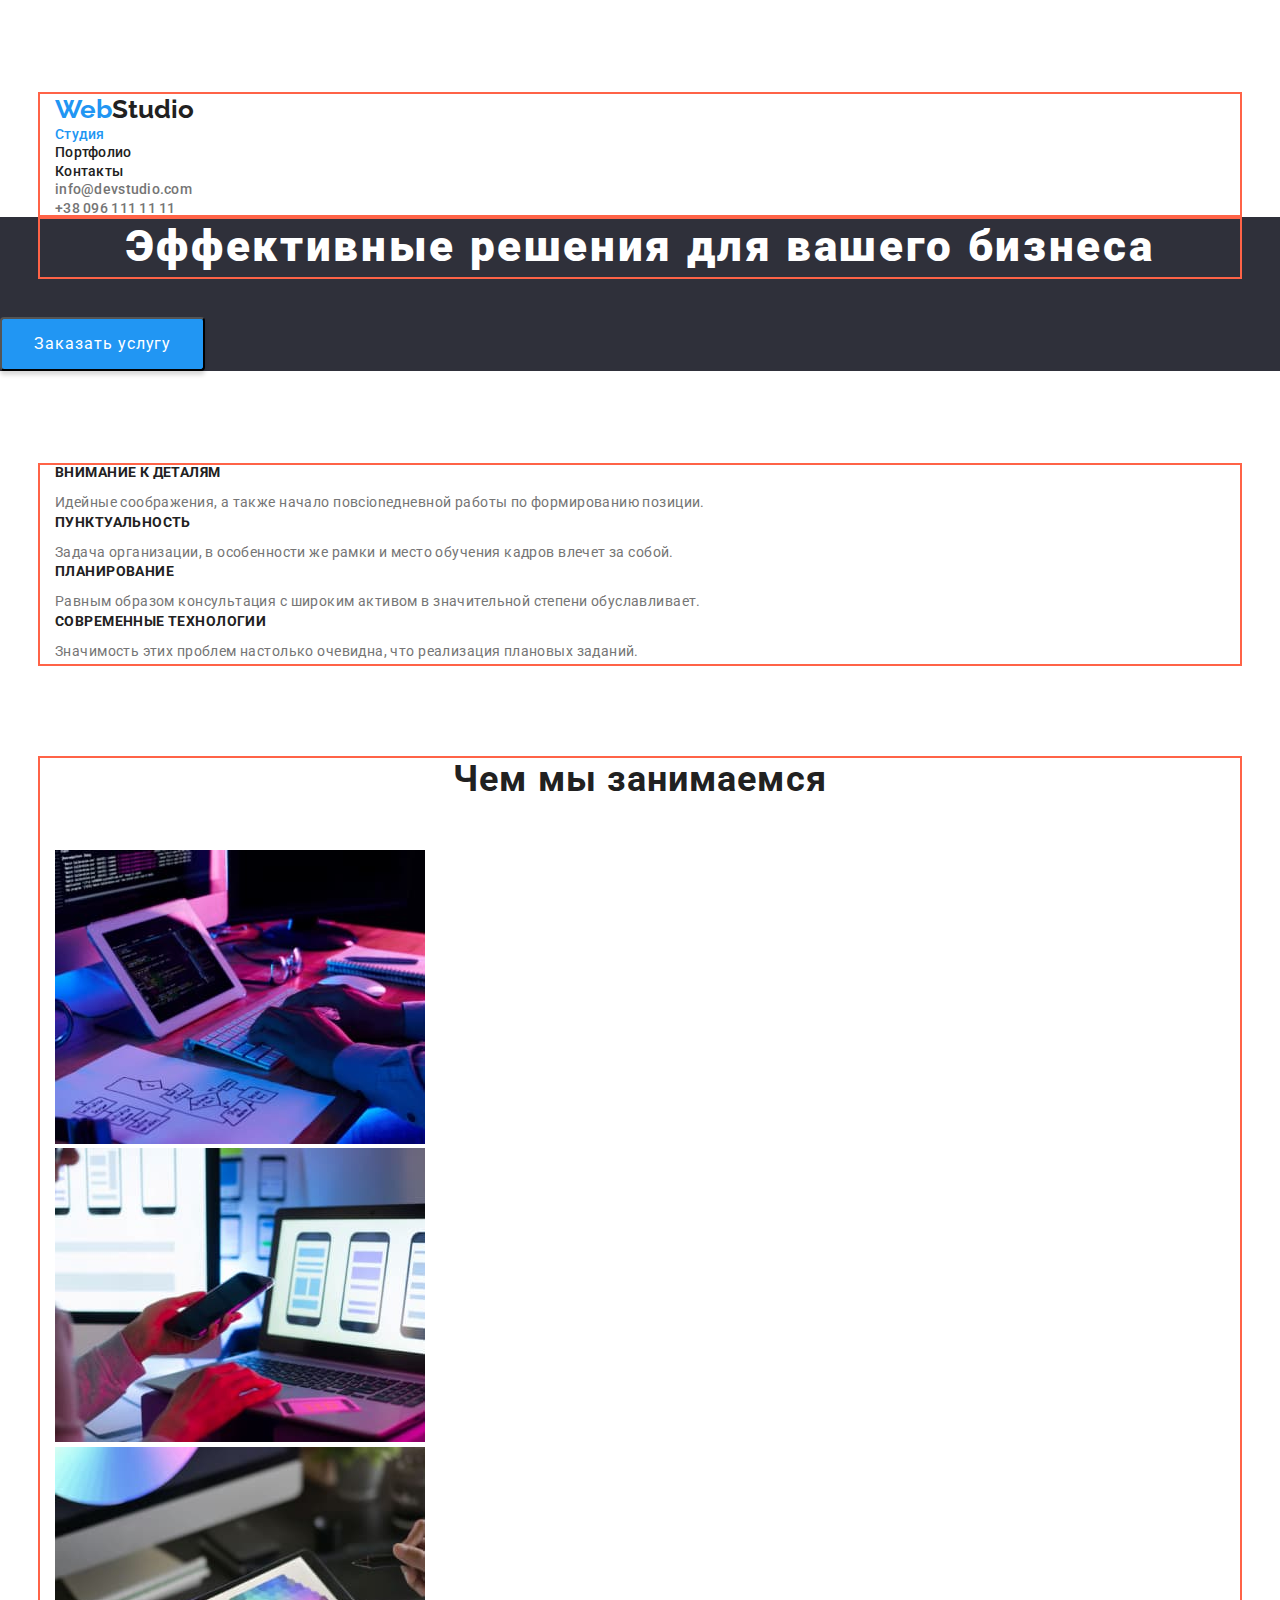
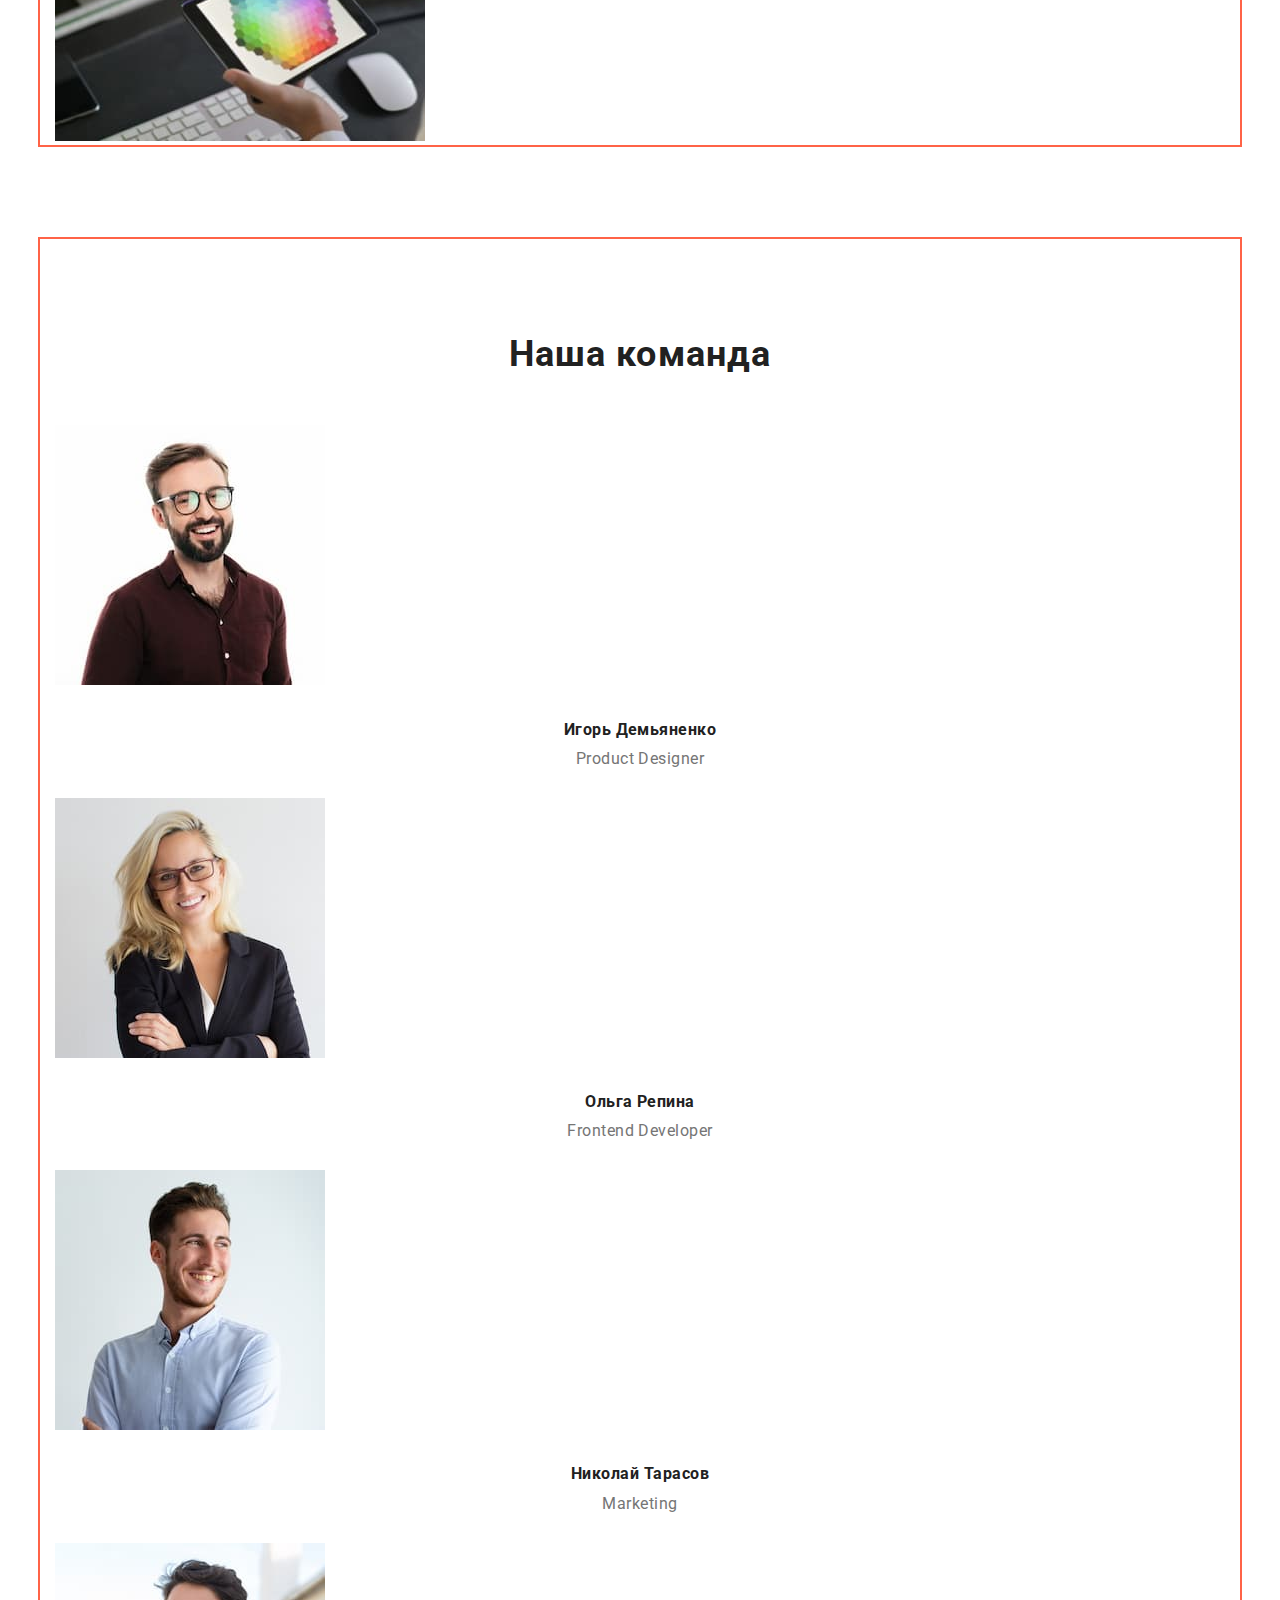
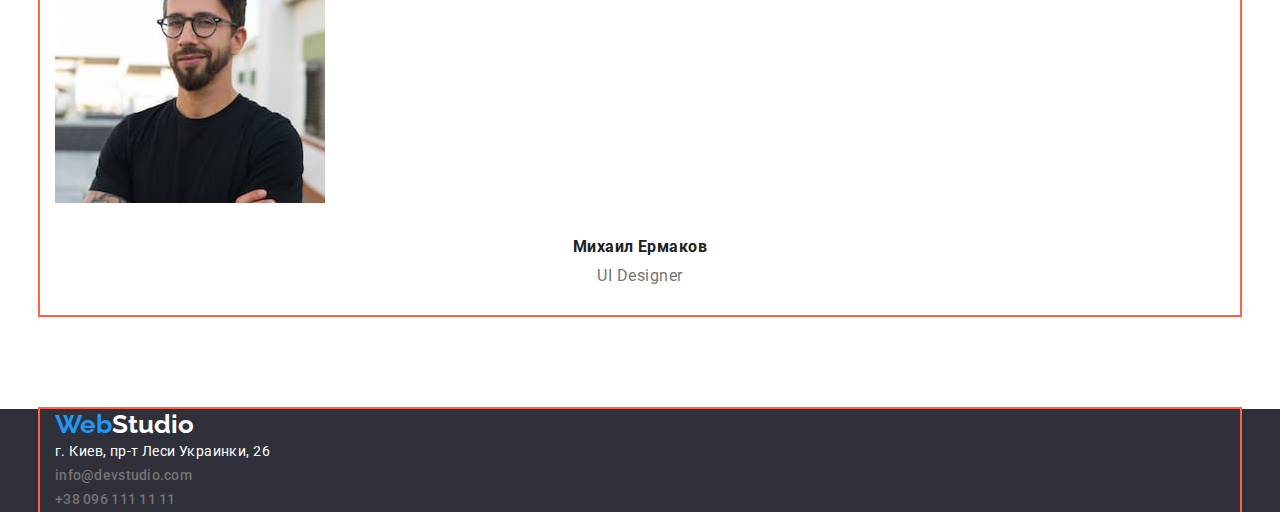
==== index.html @ 7b431522 "3.1" ====
<!DOCTYPE html>
<html lang="ru">
<head>
    <meta charset="UTF-8">
    <meta http-equiv="X-UA-Compatible" content="IE=edge">
    <meta name="viewport" content="width=device-width, initial-scale=1.0">
    <link rel="preconnect" href="https://fonts.googleapis.com">
    <link rel="preconnect" href="https://fonts.gstatic.com" crossorigin>
    <link href="https://fonts.googleapis.com/css2?family=Raleway:wght@700&family=Roboto:wght@400;500;700;900&display=swap"
        rel="stylesheet">
    <title>Document</title>
    <link rel="stylesheet" href="https://cdnjs.cloudflare.com/ajax/libs/modern-normalize/1.1.0/modern-normalize.min.css">
    <link rel="stylesheet" href="./css/style.css">
</head> 
<body>
    <!--Шапка страници-->
    <header class="header">
        <div class="container">
            <nav class="header-nav">
            <a class="logo link" href="./index.html"><span class="accent">Web</span>Studio</a>
            <ul class="nav-list list">
                <li>
                    <a href="" class="header-link link current">Студия</a>
                </li>
                <li>
                    <a href="./portfolio.html" class="header-link link">Портфолио</a>
                </li>
                <li>
                    <a href="" class="header-link link">Контакты</a>
                </li>
            </ul>
            </nav>
            <ul class="header-contacts list">
                <li>
                    <a href="info@devstudio.com" class="contacts-link link">info@devstudio.com</a>
                </li>
                <li>
                    <a href="tel:+380961111111" class="contacts-link link">+38 096 111 11 11</a>
                </li>
            </ul>
        </div>
        
    </header>
    <!--Уникальный контент страници-->
    <main>
        <!--Hero-->
        <section class="hero">
            <h1 class="hero-title">Эффективные решения для вашего бизнеса</h1>
            <button type="button" class="hero-button">Заказать услугу</button>
        </section>
       <!--Особенносьти-->
        <section class="section">
            <h2 class="visually-hidden">Особенносьти</h2>
            <ul class="features-list list container">
                <li class="features-item">
                    <h3 class="features-title">Внимание к деталям</h3>
                    <p class="text">Идейные соображения, а также начало повсionедневной работы по формированию позиции.</p>
                </li>
                <li class="features-item">
                    <h3 class="features-title">Пунктуальность</h3>
                    <p class="text">Задача организации, в особенности же рамки и место обучения кадров влечет за собой.</p>
                </li>
                <li class="features-item">
                    <h3 class="features-title">Планирование</h3>
                    <p class="text">Равным образом консультация с широким активом в значительной степени обуславливает.</p>
                </li>
                <li class="features-item">
                    <h3 class="features-title">Современные технологии</h3>
                    <p class="text">Значимость этих проблем настолько очевидна, что реализация плановых заданий.</p>
                </li>
            </ul>
        </section>
        <!--Чем мы занимаемся--> 
        <section class="section container">
            <h2 class="section-title">Чем мы занимаемся</h2>
             <ul class="work-list list">
                <li class="work-item"><img src="./images/img1.jpg" alt="foto" width="370" /></li>
                <li class="work-item"><img src="./images/img2.jpg" alt="foto" width="370" /></li>
                <li class="work-item"><img src="./images/img3.jpg" alt="foto" width="370" /></li>
            </ul>
       </section>
        <!--Наша команда-->
        <section class="section container">
            <h2 class="section-title team">Наша команда</h2>
            <ul class="team-list list">
                <li class="team-item">
                    <img src="./images/f1.jpg" alt="foto" width="270" />
                    <h3 class="team-title">Игорь Демьяненко</h3>
                    <p class="position">Product Designer</p>
                </li>
                <li class="team-item">
                    <img src="./images/f2.jpg" alt="foto" width="270" />
                    <h3 class="team-title">Ольга Репина</h3>
                    <p class="position">Frontend Developer</p>
                </li>
                <li class="team-item">
                    <img src="./images/f3.jpg" alt="foto" width="270" />
                    <h3 class="team-title">Николай Тарасов</h3>
                    <p class="position">Marketing</p>
                </li>
                <li class="team-item">
                    <img src="./images/f4.jpg" alt="foto" width="270" />
                    <h3 class="team-title">Михаил Ермаков</h3>
                    <p class="position">UI Designer</p>
                </li>
            </ul>
            
        </section>
    </main>
    <!-- Підвал -->
    <footer class="footer">
        <div class="container">
            <a class="logo link" href="./index.html">
                <span class="accent">Web</span><span class="accent-secondary">Studio</span></span>
            </a>
            <address class="address">
                <ul class="info-list list">
                   <li>
                       <a href="https://www.google.com.ua/maps" class="address-link link">г. Киев, пр-т Леси Украинки, 26</a>
                    </li>
                  <li>
                     <a href="info@devstudio.com" class="contacts-link link">info@devstudio.com</a>
                  </li>
                 <li>
                      <a href="tel:+380961111111" class="contacts-link link">+38 096 111 11 11</a>
                  </li>
              </ul>
            </address>
        </div>          
        
    </footer>
</body>
</html>
---- css/style.css ----
:root {
  --primary-text-color: #757575;
  --secondary-text-color: #212121;
  --accent-color: #2196f3;
  --accent-hover-color: #ffffff;
}

body {
  font-family: "Roboto", sans-serif;
  color: var(--primary-text-color);
}

.list {
  padding: 0;
  margin: 0;
  list-style: none;
}

.link {
  text-decoration: none;
}

.visually-hidden {
  position: absolute;
  white-space: nowrap;
  width: 1px;
  height: 1px;
  overflow: hidden;
  border: 0;
  padding: 0;
  clip: rect(0 0 0 0);
  clip-path: inset(50%);
  margin: -1px;
}

/* -----------heder----------- */

.header {
  background-color: #ffffff;
}

.logo {
  font-family: "Raleway", sans-serif;
  font-style: normal;
  font-weight: 700;
  font-size: 26px;
  line-height: 1.19;
  color: var(--secondary-text-color);
}

.accent {
  color: var(--accent-color);
}

.header-link {
  font-weight: 500;
  font-size: 14px;
  line-height: 1.14;
  letter-spacing: 0.02em;
  color: var(--secondary-text-color);
}

.header-link.current {
  color: var(--accent-color);
}

.contacts-link {
  font-weight: 500;
  font-size: 14px;
  line-height: 1.14;
  letter-spacing: 0.02em;
  color: var(--primary-text-color);
}

.header-link:hover,
.header-link:focus,
.contacts-link:hover,
.contacts-link:focus {
  color: var(--accent-color);
}

/* ----------hero---------- */

.hero {
  text-align: center;
  background-color: #2f303a;
}

.hero-title {
  margin-left: auto;
  margin-right: auto;
  width: 1200px;
  padding-left: 15px;
  padding-right: 15px;
  outline: 2px solid tomato;
  margin-top: 0;
  margin-bottom: 40px;
  font-weight: 900;
  font-size: 44px;
  line-height: 1.36;
  letter-spacing: 0.06em;
  color: #ffffff;
  outline: 2px solid tomato;
}

.hero-button {
  display: inline-block;
  border-radius: 4px;
  padding: 10px 32px;
  min-width: 200px;
  font-family: "Roboto", sans-serif;
  font-size: 16px;
  line-height: 1.88;
  display: flex;
  align-items: center;
  letter-spacing: 0.06em;
  color: #ffffff;
  background: var(--accent-color);
  box-shadow: 0px 4px 4px rgba(0, 0, 0, 0.15);
  cursor: pointer;
}

/* ----------Особенносьти---------- */

.container {
  margin-top: 94px;
  margin-left: auto;
  margin-right: auto;
  width: 1200px;
  padding-left: 15px;
  padding-right: 15px;
  outline: 2px solid tomato;
}

.features-title {
  margin-top: 0;
  margin-bottom: 10px;
  font-size: 14px;
  line-height: 1.14;
  letter-spacing: 0.03em;
  text-transform: uppercase;
  color: var(--secondary-text-color);
}

.text {
  margin: 0;
  font-weight: 400;
  font-size: 14px;
  line-height: 1.7;
  letter-spacing: 0.03em;
}

/* ----------Чем мы занимаемся---------- */

.section-title {
  margin-top: 0;
  margin-bottom: 50px;
  font-size: 36px;
  line-height: 1.17;
  text-align: center;
  letter-spacing: 0.03em;
  color: var(--secondary-text-color);
}

/* ----------Наша команда---------- */

.team {
  padding-top: 94px;
}

.team-title {
  margin-top: 30px;
  margin-bottom: 0;
  font-size: 16px;
  line-height: 1.19;
  text-align: center;
  letter-spacing: 0.03em;
  color: var(--secondary-text-color);
}

.position {
  margin-top: 10px;
  margin-bottom: 0;
  padding-bottom: 30px;
  font-weight: 400;
  font-size: 16px;
  line-height: 1.19;
  text-align: center;
  letter-spacing: 0.03em;
}

/* ----------footer---------- */

.footer {
  background-color: #2f303a;
}

.accent-secondary {
  color: #ffffff;
}

.address {
  font-style: normal;
  font-weight: 400;
  font-size: 14px;
  line-height: 1.71;
  letter-spacing: 0.03em;
  color: rgba(255, 255, 255, 0.6);
}

.address-link {
  color: #ffffff;
}

/* ----------портволио---------- */

.btn-link {
  font-weight: 500;
  font-size: 16px;
  line-height: 1.62;
  text-align: center;
  letter-spacing: 0.03em;
  color: var(--secondary-text-color);
}

.btn-link:hover,
.btn-link:focus {
  color: var(--accent-hover-color);
  background-color: var(--accent-color);
  cursor: pointer;
}

h2 {
  font-size: 18px;
  line-height: 20;
  letter-spacing: 0.06em;
  color: var(--secondary-text-color);
}

p {
  font-weight: 400;
  font-size: 16px;
  line-height: 1.88;
  letter-spacing: 0.03em;
  color: var(--primary-text-color);
}
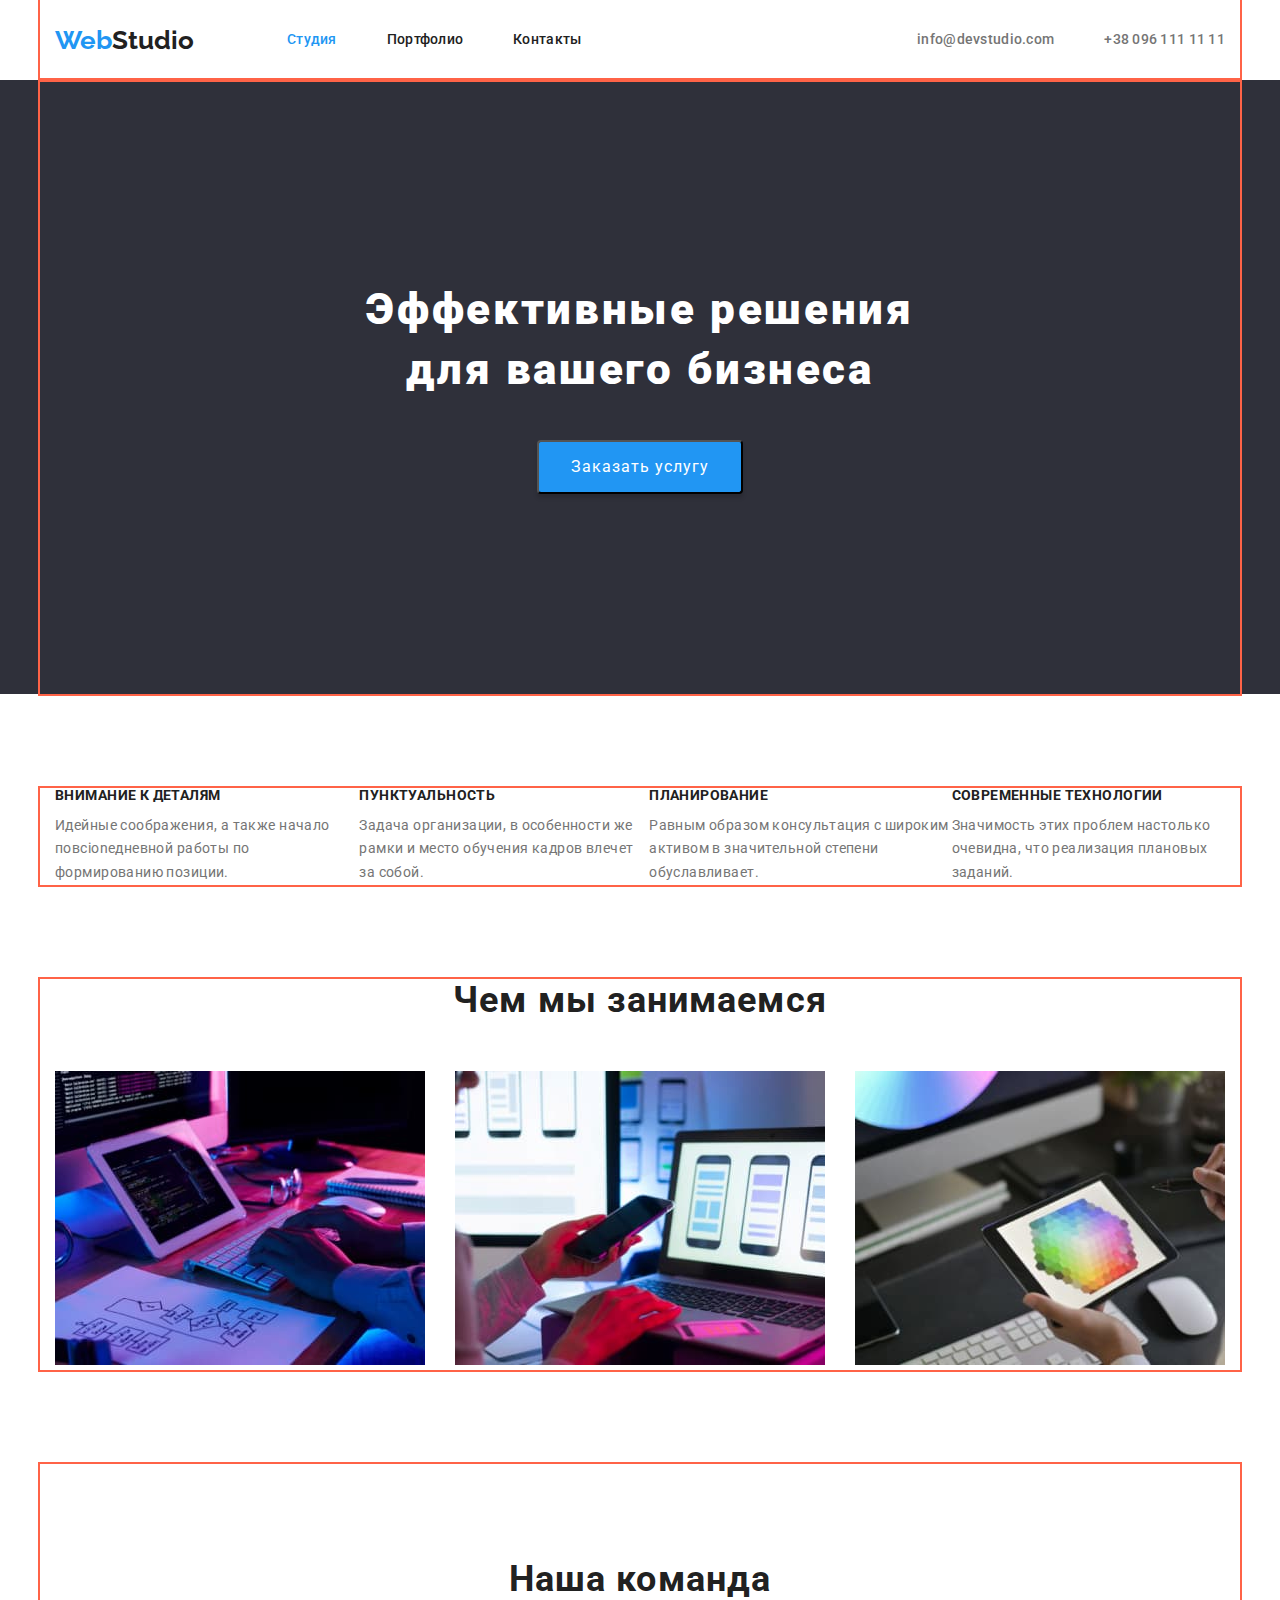
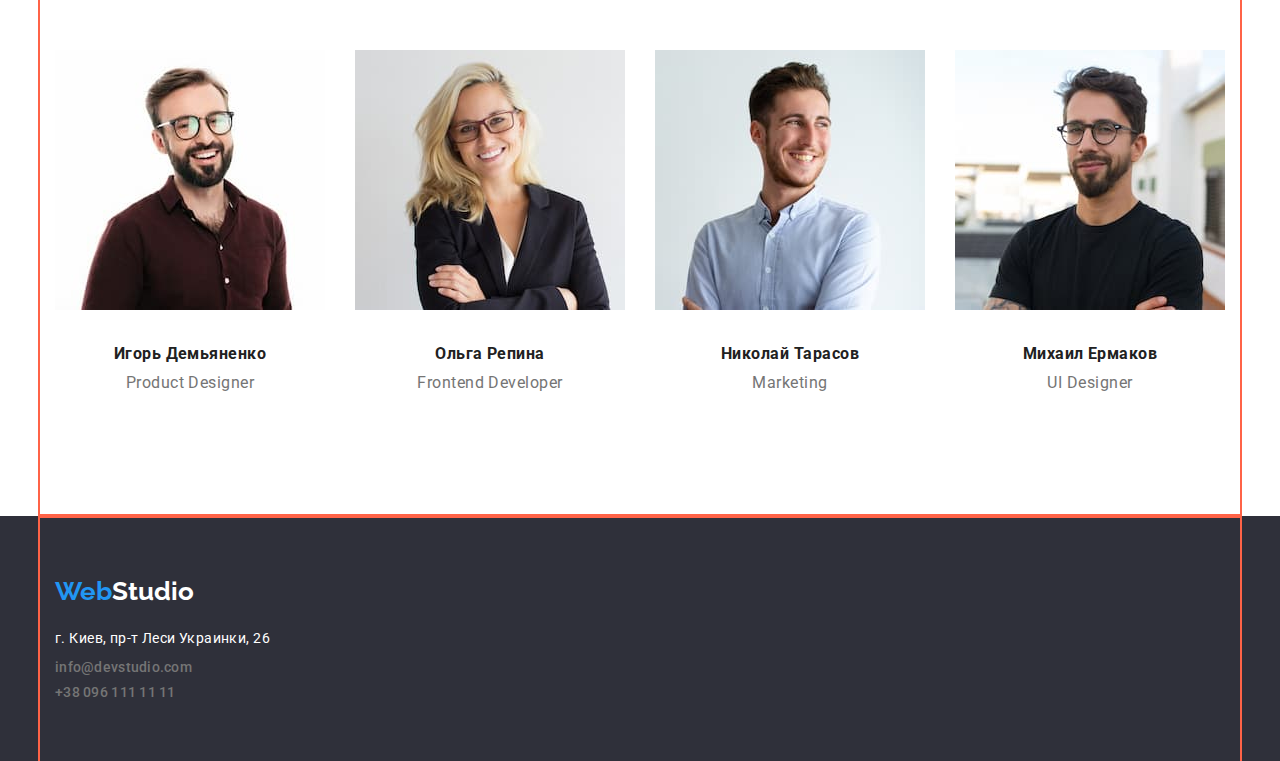
==== commit 3a30439e: "3.2" ====
--- a/index.html
+++ b/index.html
@@ -14,39 +14,41 @@
 </head> 
 <body>
     <!--Шапка страници-->
-    <header class="header">
-        <div class="container">
-            <nav class="header-nav">
-            <a class="logo link" href="./index.html"><span class="accent">Web</span>Studio</a>
-            <ul class="nav-list list">
-                <li>
-                    <a href="" class="header-link link current">Студия</a>
-                </li>
-                <li>
-                    <a href="./portfolio.html" class="header-link link">Портфолио</a>
-                </li>
-                <li>
-                    <a href="" class="header-link link">Контакты</a>
-                </li>
-            </ul>
+    <header class="header container">
+      <div class="mane-nav">
+            <nav class="header-nav  mane-nav">
+                <a class="logo link" href="./index.html"><span class="accent">Web</span>Studio</a>
+                <ul class="nav-list list">
+                    <li class="item">
+                        <a href="./index.html" class="header-link link current">Студия</a>
+                    </li>
+                    <li class="item">
+                        <a href="./portfolio.html" class="header-link link">Портфолио</a>
+                    </li>
+                    <li class="item">
+                        <a href="" class="header-link link">Контакты</a>
+                    </li>
+                </ul>
             </nav>
             <ul class="header-contacts list">
-                <li>
+                <li class="item">
                     <a href="info@devstudio.com" class="contacts-link link">info@devstudio.com</a>
                 </li>
-                <li>
+                <li class="item">
                     <a href="tel:+380961111111" class="contacts-link link">+38 096 111 11 11</a>
                 </li>
             </ul>
-        </div>
-        
+      </div>
     </header>
     <!--Уникальный контент страници-->
     <main>
         <!--Hero-->
         <section class="hero">
-            <h1 class="hero-title">Эффективные решения для вашего бизнеса</h1>
-            <button type="button" class="hero-button">Заказать услугу</button>
+            <div class="container">
+                <h1 class="hero-title">Эффективные решения <br> для вашего бизнеса</h1>
+                <button type="button" class="hero-button">Заказать услугу</button>
+            </div>
+            
         </section>
        <!--Особенносьти-->
         <section class="section">
@@ -73,10 +75,16 @@
         <!--Чем мы занимаемся--> 
         <section class="section container">
             <h2 class="section-title">Чем мы занимаемся</h2>
-             <ul class="work-list list">
-                <li class="work-item"><img src="./images/img1.jpg" alt="foto" width="370" /></li>
-                <li class="work-item"><img src="./images/img2.jpg" alt="foto" width="370" /></li>
-                <li class="work-item"><img src="./images/img3.jpg" alt="foto" width="370" /></li>
+            <ul class="work-list list">
+                <li class="work-item">
+                    <img src="./images/img1.jpg" alt="foto" width="370" />
+                </li>
+                <li class="work-item">
+                    <img src="./images/img2.jpg" alt="foto" width="370" />
+                </li>
+                <li class="work-item">
+                    <img src="./images/img3.jpg" alt="foto" width="370" />
+                </li>
             </ul>
        </section>
         <!--Наша команда-->
--- a/css/style.css
+++ b/css/style.css
@@ -33,6 +33,19 @@
   margin: -1px;
 }
 
+.section {
+  margin-top: 94px;
+}
+
+.container {
+  margin-left: auto;
+  margin-right: auto;
+  width: 1200px;
+  padding-left: 15px;
+  padding-right: 15px;
+  outline: 2px solid tomato;
+}
+
 /* -----------heder----------- */
 
 .header {
@@ -52,24 +65,55 @@
   color: var(--accent-color);
 }
 
+.mane-nav {
+  display: flex;
+  align-items: center;
+  justify-content: flex-start;
+}
+
+.nav-list {
+  display: flex;
+  margin-left: 93px;
+}
+
+.nav-list .item + .item {
+  margin-left: 50px;
+}
+
 .header-link {
+  display: block;
+  padding-top: 32px;
+  padding-bottom: 32px;
+
   font-weight: 500;
   font-size: 14px;
   line-height: 1.14;
   letter-spacing: 0.02em;
   color: var(--secondary-text-color);
+  /* outline: 2px solid tomato; */
 }
 
 .header-link.current {
   color: var(--accent-color);
 }
 
+.header-contacts {
+  display: flex;
+  margin-left: auto;
+}
+
+.header-contacts .item + .item {
+  margin-left: 50px;
+}
+
 .contacts-link {
+  display: block;
   font-weight: 500;
   font-size: 14px;
   line-height: 1.14;
   letter-spacing: 0.02em;
   color: var(--primary-text-color);
+  /* outline: 2px solid tomato; */
 }
 
 .header-link:hover,
@@ -79,7 +123,7 @@
   color: var(--accent-color);
 }
 
-/* ----------hero---------- */
+/* hero----------------------------------------- */
 
 .hero {
   text-align: center;
@@ -87,20 +131,14 @@
 }
 
 .hero-title {
-  margin-left: auto;
-  margin-right: auto;
-  width: 1200px;
-  padding-left: 15px;
-  padding-right: 15px;
-  outline: 2px solid tomato;
-  margin-top: 0;
+  padding-top: 200px;
+  margin-top: 0px;
   margin-bottom: 40px;
   font-weight: 900;
   font-size: 44px;
   line-height: 1.36;
   letter-spacing: 0.06em;
   color: #ffffff;
-  outline: 2px solid tomato;
 }
 
 .hero-button {
@@ -108,30 +146,29 @@
   border-radius: 4px;
   padding: 10px 32px;
   min-width: 200px;
+  margin-bottom: 200px;
+
   font-family: "Roboto", sans-serif;
   font-size: 16px;
   line-height: 1.88;
-  display: flex;
   align-items: center;
   letter-spacing: 0.06em;
   color: #ffffff;
   background: var(--accent-color);
   box-shadow: 0px 4px 4px rgba(0, 0, 0, 0.15);
+
   cursor: pointer;
 }
 
 /* ----------Особенносьти---------- */
 
-.container {
-  margin-top: 94px;
-  margin-left: auto;
-  margin-right: auto;
-  width: 1200px;
-  padding-left: 15px;
-  padding-right: 15px;
-  outline: 2px solid tomato;
-}
-
+.features-list {
+  display: flex;
+}
+
+.features-list .item + .item {
+  margin-left: 30px;
+}
 .features-title {
   margin-top: 0;
   margin-bottom: 10px;
@@ -153,7 +190,6 @@
 /* ----------Чем мы занимаемся---------- */
 
 .section-title {
-  margin-top: 0;
   margin-bottom: 50px;
   font-size: 36px;
   line-height: 1.17;
@@ -162,10 +198,28 @@
   color: var(--secondary-text-color);
 }
 
+.work-list {
+  display: flex;
+  flex-wrap: wrap;
+}
+
+.work-item + .work-item {
+  margin-left: 30px;
+}
+
 /* ----------Наша команда---------- */
 
 .team {
   padding-top: 94px;
+}
+
+.team-list {
+  display: flex;
+  padding-bottom: 94px;
+}
+
+.team-item + .team-item {
+  margin-left: 30px;
 }
 
 .team-title {
@@ -199,7 +253,13 @@
   color: #ffffff;
 }
 
+.footer > .container {
+  padding-top: 60px;
+  padding-bottom: 60px;
+}
+
 .address {
+  padding-top: 20px;
   font-style: normal;
   font-weight: 400;
   font-size: 14px;
@@ -212,15 +272,39 @@
   color: #ffffff;
 }
 
-/* ----------портволио---------- */
+.info-list .contacts-link {
+  padding-top: 9px;
+}
+
+/* портволио------------------------------------- */
+
+.navigation-list {
+  display: flex;
+  justify-content: center;
+}
+
+.navigation-list .item + .item {
+  margin-left: 8px;
+}
 
 .btn-link {
+  display: block;
+
   font-weight: 500;
   font-size: 16px;
   line-height: 1.62;
   text-align: center;
   letter-spacing: 0.03em;
-  color: var(--secondary-text-color);
+  border-radius: 4px;
+  border: none;
+  color: var(--secondary-text-color);
+  background: #f5f4fa;
+  /* shadow-middle */
+
+  box-shadow: 0px 3px 1px rgba(0, 0, 0, 0.1), 0px 1px 2px rgba(0, 0, 0, 0.08),
+    0px 2px 2px rgba(0, 0, 0, 0.12);
+
+  cursor: pointer;
 }
 
 .btn-link:hover,
@@ -230,7 +314,7 @@
   cursor: pointer;
 }
 
-h2 {
+.h2 {
   font-size: 18px;
   line-height: 20;
   letter-spacing: 0.06em;
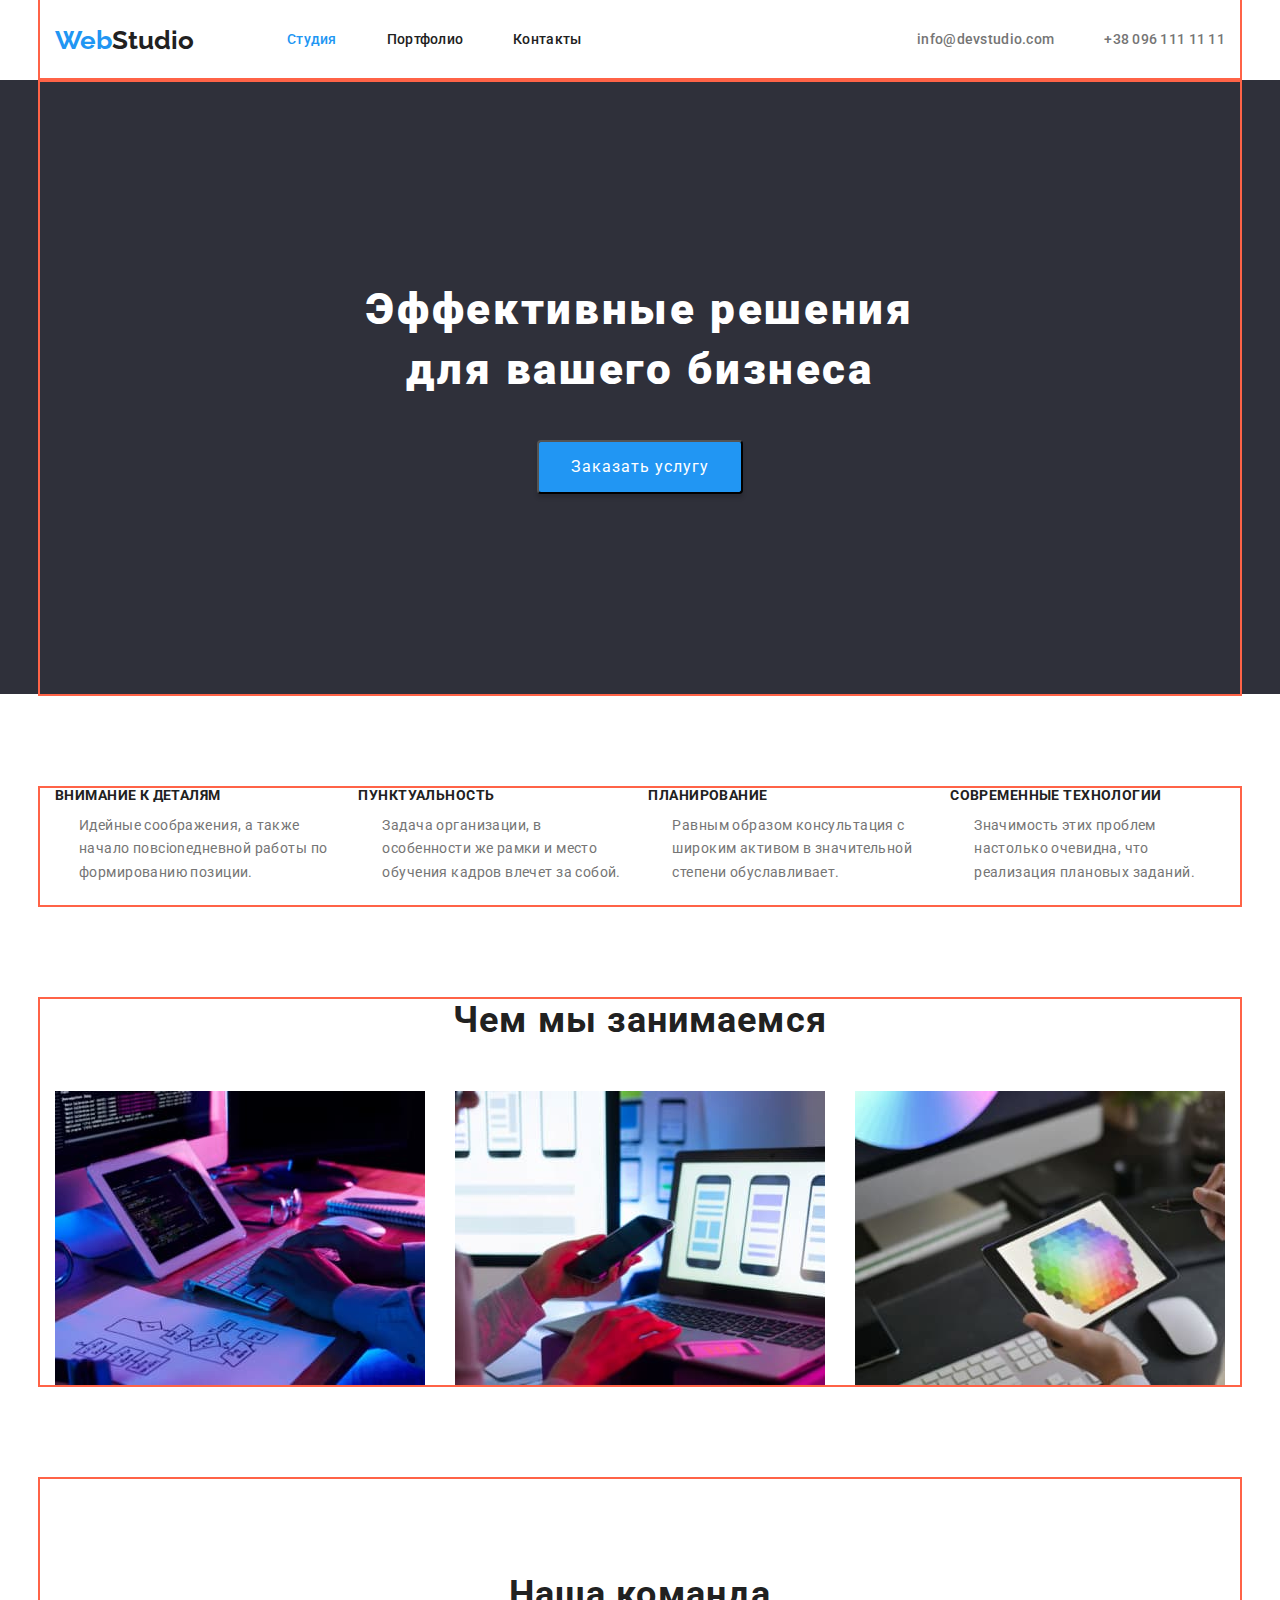
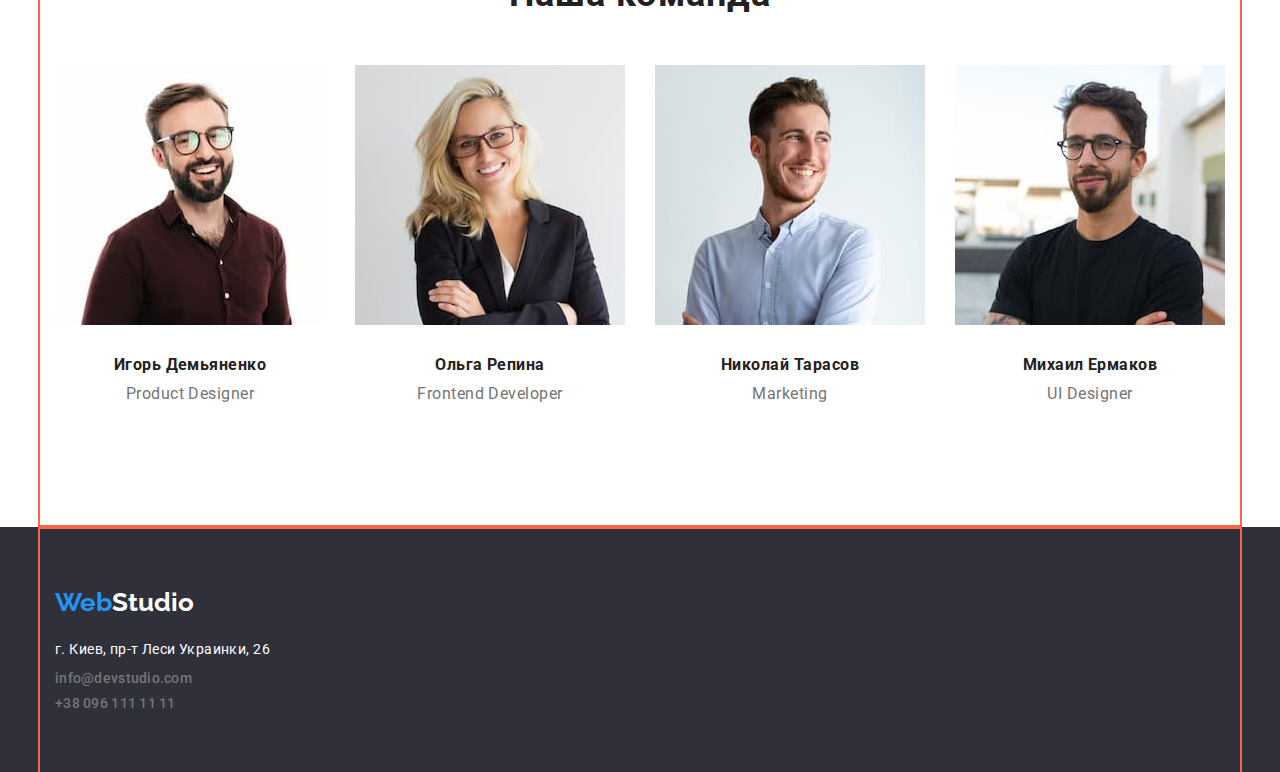
==== commit fbbfc49a: "3.3" ====
--- a/index.html
+++ b/index.html
@@ -77,13 +77,13 @@
             <h2 class="section-title">Чем мы занимаемся</h2>
             <ul class="work-list list">
                 <li class="work-item">
-                    <img src="./images/img1.jpg" alt="foto" width="370" />
+                    <img src="./images/img1.jpg" alt="foto" width="370px" />
                 </li>
                 <li class="work-item">
-                    <img src="./images/img2.jpg" alt="foto" width="370" />
+                    <img src="./images/img2.jpg" alt="foto" width="370px" />
                 </li>
                 <li class="work-item">
-                    <img src="./images/img3.jpg" alt="foto" width="370" />
+                    <img src="./images/img3.jpg" alt="foto" width="370px" />
                 </li>
             </ul>
        </section>
--- a/css/style.css
+++ b/css/style.css
@@ -3,6 +3,16 @@
   --secondary-text-color: #212121;
   --accent-color: #2196f3;
   --accent-hover-color: #ffffff;
+}
+
+html {
+  box-sizing: border-box;
+}
+
+*,
+*::before,
+*::after {
+  box-sizing: inherit;
 }
 
 body {
@@ -278,9 +288,16 @@
 
 /* портволио------------------------------------- */
 
+.portfolio {
+  margin-bottom: 94px;
+}
+
 .navigation-list {
   display: flex;
   justify-content: center;
+  margin-top: 0;
+  margin-bottom: 32px;
+  padding-bottom: 16px;
 }
 
 .navigation-list .item + .item {
@@ -314,17 +331,41 @@
   cursor: pointer;
 }
 
-.h2 {
+.direction-item {
+  width: calc((100%-60px) / 3);
+  margin-right: 30px;
+  margin-bottom: 30px;
+}
+
+.direction-item:nth-child(3n) {
+  margin-right: 0;
+}
+
+.direction-item:nth-last-child(-n + 3) {
+  margin-bottom: 0;
+}
+
+h2 {
+  margin: 20px 0 4px 0;
+  padding: 0 24px;
   font-size: 18px;
-  line-height: 20;
+  line-height: 2;
   letter-spacing: 0.06em;
   color: var(--secondary-text-color);
 }
 
 p {
+  margin: 0;
+  padding: 0 24px;
+  padding-bottom: 20px;
   font-weight: 400;
   font-size: 16px;
   line-height: 1.88;
   letter-spacing: 0.03em;
   color: var(--primary-text-color);
 }
+
+img {
+  display: block;
+  margin: 0;
+}
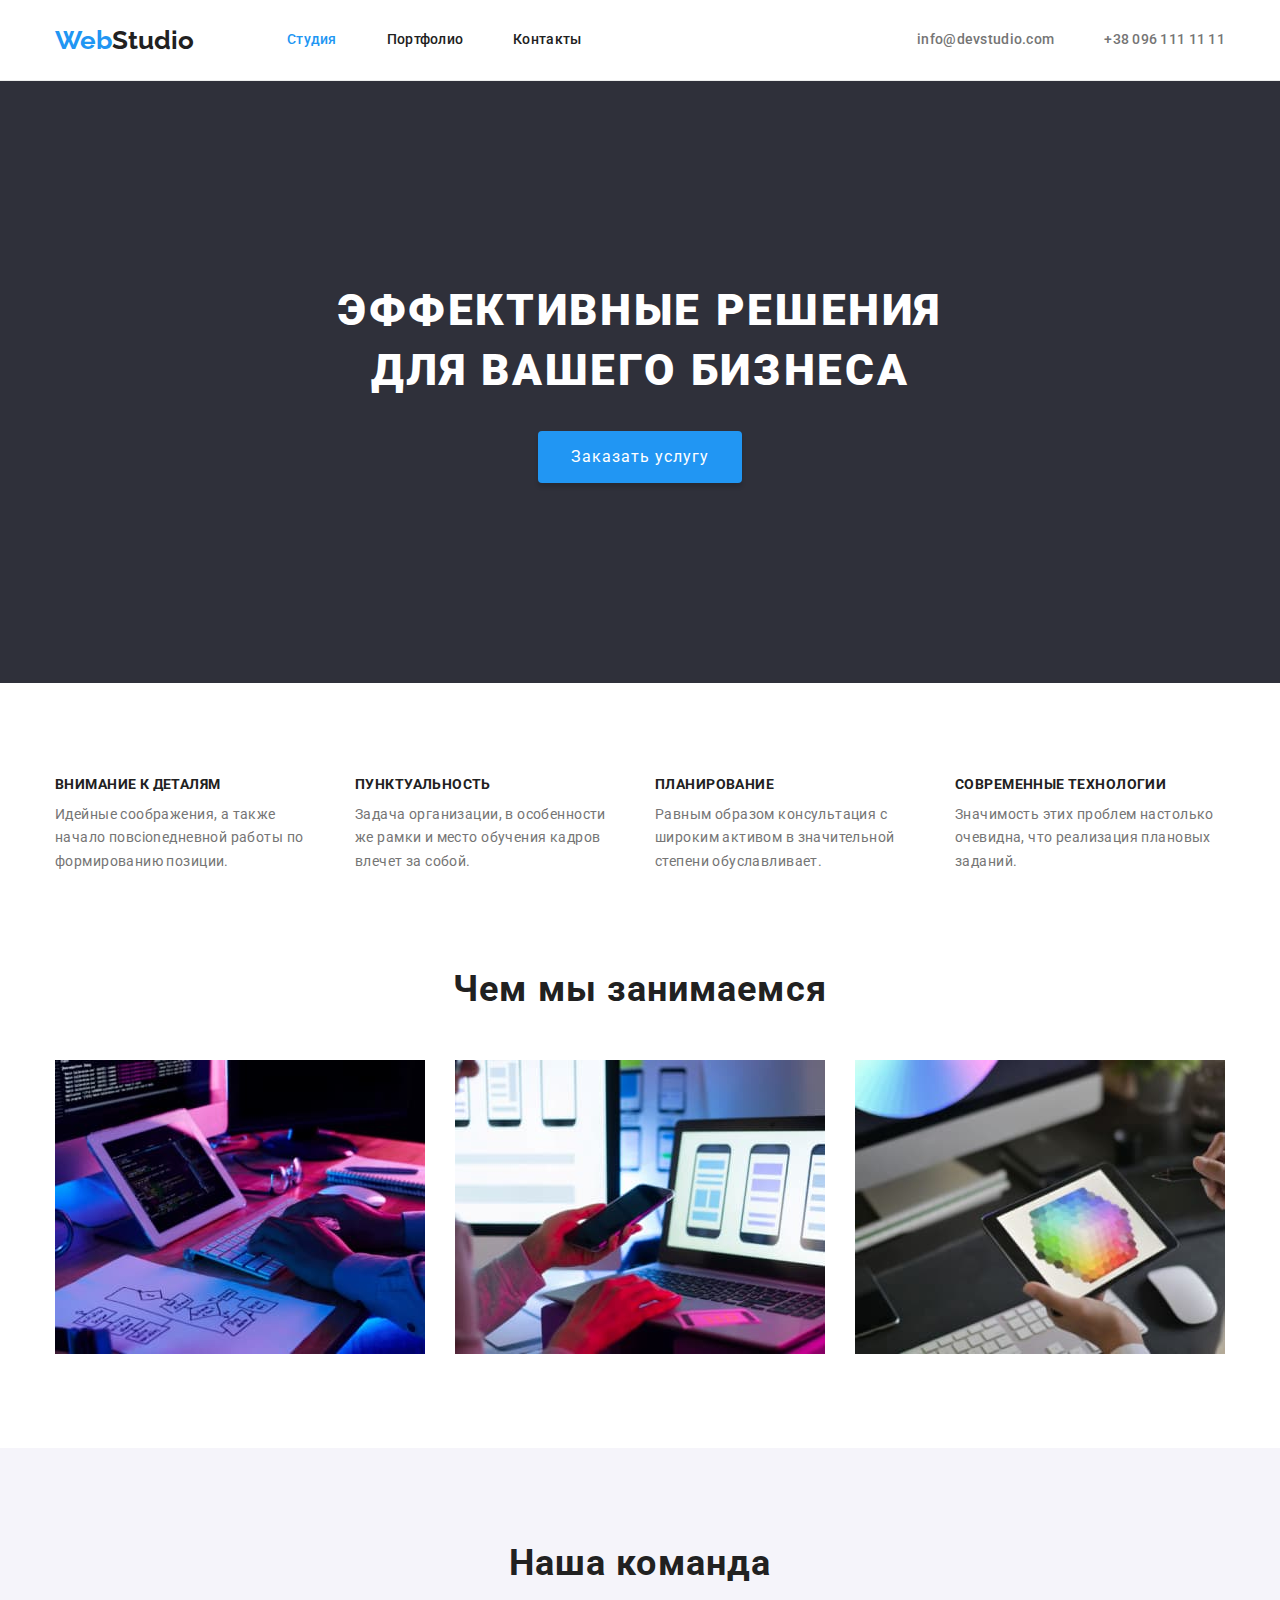
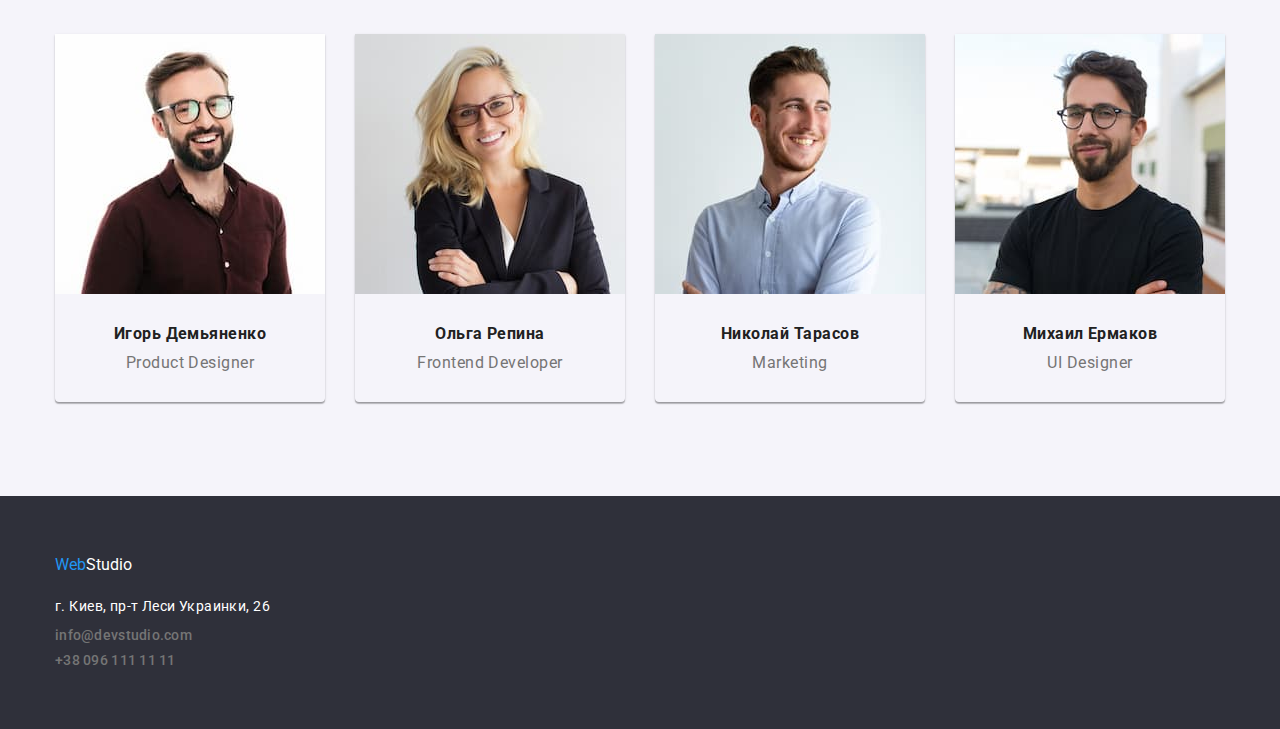
==== commit 96b2df03: "3.4" ====
--- a/index.html
+++ b/index.html
@@ -14,8 +14,8 @@
 </head> 
 <body>
     <!--Шапка страници-->
-    <header class="header container">
-      <div class="mane-nav">
+    <header class="header">
+      <div class="mane-nav container">
             <nav class="header-nav  mane-nav">
                 <a class="logo link" href="./index.html"><span class="accent">Web</span>Studio</a>
                 <ul class="nav-list list">
@@ -44,33 +44,33 @@
     <main>
         <!--Hero-->
         <section class="hero">
-            <div class="container">
-                <h1 class="hero-title">Эффективные решения <br> для вашего бизнеса</h1>
-                <button type="button" class="hero-button">Заказать услугу</button>
-            </div>
-            
+            <h1 class="hero-title">Эффективные решения для вашего бизнеса</h1>
+            <button type="button" class="hero-button">Заказать услугу</button>
+                        
         </section>
        <!--Особенносьти-->
         <section class="section">
             <h2 class="visually-hidden">Особенносьти</h2>
-            <ul class="features-list list container">
-                <li class="features-item">
-                    <h3 class="features-title">Внимание к деталям</h3>
-                    <p class="text">Идейные соображения, а также начало повсionедневной работы по формированию позиции.</p>
-                </li>
-                <li class="features-item">
-                    <h3 class="features-title">Пунктуальность</h3>
-                    <p class="text">Задача организации, в особенности же рамки и место обучения кадров влечет за собой.</p>
-                </li>
-                <li class="features-item">
-                    <h3 class="features-title">Планирование</h3>
-                    <p class="text">Равным образом консультация с широким активом в значительной степени обуславливает.</p>
-                </li>
-                <li class="features-item">
-                    <h3 class="features-title">Современные технологии</h3>
-                    <p class="text">Значимость этих проблем настолько очевидна, что реализация плановых заданий.</p>
-                </li>
-            </ul>
+            <div class="container">
+                <ul class="features-list list">
+                    <li class="features-item">
+                        <h3 class="features-title">Внимание к деталям</h3>
+                        <p class="text">Идейные соображения, а также начало повсionедневной работы по формированию позиции.</p>
+                    </li>
+                    <li class="features-item">
+                        <h3 class="features-title">Пунктуальность</h3>
+                        <p class="text">Задача организации, в особенности же рамки и место обучения кадров влечет за собой.</p>
+                    </li>
+                    <li class="features-item">
+                        <h3 class="features-title">Планирование</h3>
+                        <p class="text">Равным образом консультация с широким активом в значительной степени обуславливает.</p>
+                    </li>
+                    <li class="features-item">
+                        <h3 class="features-title">Современные технологии</h3>
+                        <p class="text">Значимость этих проблем настолько очевидна, что реализация плановых заданий.</p>
+                    </li>
+                </ul>
+            </div>        
         </section>
         <!--Чем мы занимаемся--> 
         <section class="section container">
@@ -88,48 +88,49 @@
             </ul>
        </section>
         <!--Наша команда-->
-        <section class="section container">
-            <h2 class="section-title team">Наша команда</h2>
-            <ul class="team-list list">
-                <li class="team-item">
-                    <img src="./images/f1.jpg" alt="foto" width="270" />
-                    <h3 class="team-title">Игорь Демьяненко</h3>
-                    <p class="position">Product Designer</p>
-                </li>
-                <li class="team-item">
-                    <img src="./images/f2.jpg" alt="foto" width="270" />
-                    <h3 class="team-title">Ольга Репина</h3>
-                    <p class="position">Frontend Developer</p>
-                </li>
-                <li class="team-item">
-                    <img src="./images/f3.jpg" alt="foto" width="270" />
-                    <h3 class="team-title">Николай Тарасов</h3>
-                    <p class="position">Marketing</p>
-                </li>
-                <li class="team-item">
-                    <img src="./images/f4.jpg" alt="foto" width="270" />
-                    <h3 class="team-title">Михаил Ермаков</h3>
-                    <p class="position">UI Designer</p>
-                </li>
-            </ul>
-            
+        <section class="section team">
+            <div class="container">
+                <h2 class="section-title">Наша команда</h2>
+                <ul class="team-list list">
+                    <li class="team-item">
+                        <img src="./images/f1.jpg" alt="foto" width="270" />
+                        <h3 class="team-title">Игорь Демьяненко</h3>
+                        <p class="position">Product Designer</p>
+                    </li>
+                    <li class="team-item">
+                        <img src="./images/f2.jpg" alt="foto" width="270" />
+                        <h3 class="team-title">Ольга Репина</h3>
+                        <p class="position">Frontend Developer</p>
+                    </li>
+                    <li class="team-item">
+                        <img src="./images/f3.jpg" alt="foto" width="270" />
+                        <h3 class="team-title">Николай Тарасов</h3>
+                        <p class="position">Marketing</p>
+                    </li>
+                    <li class="team-item">
+                        <img src="./images/f4.jpg" alt="foto" width="270" />
+                        <h3 class="team-title">Михаил Ермаков</h3>
+                        <p class="position">UI Designer</p>
+                    </li>
+                </ul>
+            </div>
         </section>
     </main>
     <!-- Підвал -->
     <footer class="footer">
         <div class="container">
-            <a class="logo link" href="./index.html">
+            <a class="footer-logo link" href="./index.html">
                 <span class="accent">Web</span><span class="accent-secondary">Studio</span></span>
             </a>
             <address class="address">
                 <ul class="info-list list">
-                   <li>
+                   <li class="info-link">
                        <a href="https://www.google.com.ua/maps" class="address-link link">г. Киев, пр-т Леси Украинки, 26</a>
                     </li>
-                  <li>
+                  <li class="info-link">
                      <a href="info@devstudio.com" class="contacts-link link">info@devstudio.com</a>
                   </li>
-                 <li>
+                 <li class="info-link">
                       <a href="tel:+380961111111" class="contacts-link link">+38 096 111 11 11</a>
                   </li>
               </ul>
--- a/css/style.css
+++ b/css/style.css
@@ -24,6 +24,16 @@
   padding: 0;
   margin: 0;
   list-style: none;
+}
+
+.h1..h6 {
+  margin: 0;
+  padding: 0;
+}
+
+.p {
+  margin: 0;
+  padding: 0;
 }
 
 .link {
@@ -44,7 +54,7 @@
 }
 
 .section {
-  margin-top: 94px;
+  padding-top: 94px;
 }
 
 .container {
@@ -53,13 +63,14 @@
   width: 1200px;
   padding-left: 15px;
   padding-right: 15px;
-  outline: 2px solid tomato;
+  /* outline: 2px solid tomato; */
 }
 
 /* -----------heder----------- */
 
 .header {
   background-color: #ffffff;
+  border-bottom: 1px solid #ececec;
 }
 
 .logo {
@@ -100,7 +111,6 @@
   line-height: 1.14;
   letter-spacing: 0.02em;
   color: var(--secondary-text-color);
-  /* outline: 2px solid tomato; */
 }
 
 .header-link.current {
@@ -118,6 +128,9 @@
 
 .contacts-link {
   display: block;
+  padding-top: 32px;
+  padding-bottom: 32px;
+
   font-weight: 500;
   font-size: 14px;
   line-height: 1.14;
@@ -136,27 +149,34 @@
 /* hero----------------------------------------- */
 
 .hero {
+  padding-top: 200px;
+  padding-bottom: 200px;
   text-align: center;
   background-color: #2f303a;
 }
 
 .hero-title {
-  padding-top: 200px;
+  width: 696px;
   margin-top: 0px;
-  margin-bottom: 40px;
+  margin-right: auto;
+  margin-bottom: 30px;
+  margin-left: auto;
+
   font-weight: 900;
   font-size: 44px;
   line-height: 1.36;
+  align-items: center;
   letter-spacing: 0.06em;
+  text-transform: uppercase;
   color: #ffffff;
 }
 
 .hero-button {
   display: inline-block;
   border-radius: 4px;
+  border: 1px solid transparent;
   padding: 10px 32px;
   min-width: 200px;
-  margin-bottom: 200px;
 
   font-family: "Roboto", sans-serif;
   font-size: 16px;
@@ -176,9 +196,14 @@
   display: flex;
 }
 
-.features-list .item + .item {
+.features-item {
+  width: 270px;
+}
+
+.features-item + .features-item {
   margin-left: 30px;
 }
+
 .features-title {
   margin-top: 0;
   margin-bottom: 10px;
@@ -191,6 +216,7 @@
 
 .text {
   margin: 0;
+  padding: 0;
   font-weight: 400;
   font-size: 14px;
   line-height: 1.7;
@@ -200,6 +226,7 @@
 /* ----------Чем мы занимаемся---------- */
 
 .section-title {
+  margin-top: 0;
   margin-bottom: 50px;
   font-size: 36px;
   line-height: 1.17;
@@ -220,12 +247,19 @@
 /* ----------Наша команда---------- */
 
 .team {
-  padding-top: 94px;
+  margin-top: 94px;
+  background: #f5f4fa;
 }
 
 .team-list {
   display: flex;
   padding-bottom: 94px;
+}
+
+.team-item {
+  box-shadow: 0px 1px 3px rgba(0, 0, 0, 0.12), 0px 1px 1px rgba(0, 0, 0, 0.14),
+    0px 2px 1px rgba(0, 0, 0, 0.2);
+  border-radius: 0px 0px 4px 4px;
 }
 
 .team-item + .team-item {
@@ -263,13 +297,19 @@
   color: #ffffff;
 }
 
-.footer > .container {
+.footer {
   padding-top: 60px;
   padding-bottom: 60px;
 }
 
-.address {
-  padding-top: 20px;
+.footer-logo {
+  display: block;
+  margin-bottom: 20px;
+}
+
+.info-link {
+  padding: 0px;
+  margin-bottom: 9px;
   font-style: normal;
   font-weight: 400;
   font-size: 14px;
@@ -278,12 +318,16 @@
   color: rgba(255, 255, 255, 0.6);
 }
 
+.info-link:last-child {
+  margin-bottom: 0;
+}
+
 .address-link {
   color: #ffffff;
 }
 
-.info-list .contacts-link {
-  padding-top: 9px;
+.info-link .contacts-link {
+  padding: 0;
 }
 
 /* портволио------------------------------------- */
@@ -296,8 +340,7 @@
   display: flex;
   justify-content: center;
   margin-top: 0;
-  margin-bottom: 32px;
-  padding-bottom: 16px;
+  margin-bottom: 50px;
 }
 
 .navigation-list .item + .item {
@@ -306,6 +349,7 @@
 
 .btn-link {
   display: block;
+  padding: 6px 22px;
 
   font-weight: 500;
   font-size: 16px;
@@ -332,9 +376,12 @@
 }
 
 .direction-item {
-  width: calc((100%-60px) / 3);
+  width: calc((100% - 60px) / 3);
   margin-right: 30px;
   margin-bottom: 30px;
+
+  background: #ffffff;
+  border: 1px solid #eeeeee;
 }
 
 .direction-item:nth-child(3n) {
@@ -345,19 +392,23 @@
   margin-bottom: 0;
 }
 
-h2 {
-  margin: 20px 0 4px 0;
-  padding: 0 24px;
+.direction-title {
+  padding: 20px 24px;
+}
+
+.direction-name {
+  margin: 0;
+  margin-bottom: 4px;
+  padding: 0;
   font-size: 18px;
   line-height: 2;
   letter-spacing: 0.06em;
   color: var(--secondary-text-color);
 }
 
-p {
-  margin: 0;
-  padding: 0 24px;
-  padding-bottom: 20px;
+.direction-text {
+  margin: 0;
+  padding: 0;
   font-weight: 400;
   font-size: 16px;
   line-height: 1.88;
@@ -367,5 +418,6 @@
 
 img {
   display: block;
-  margin: 0;
-}
+  max-width: 100%;
+  height: auto;
+}
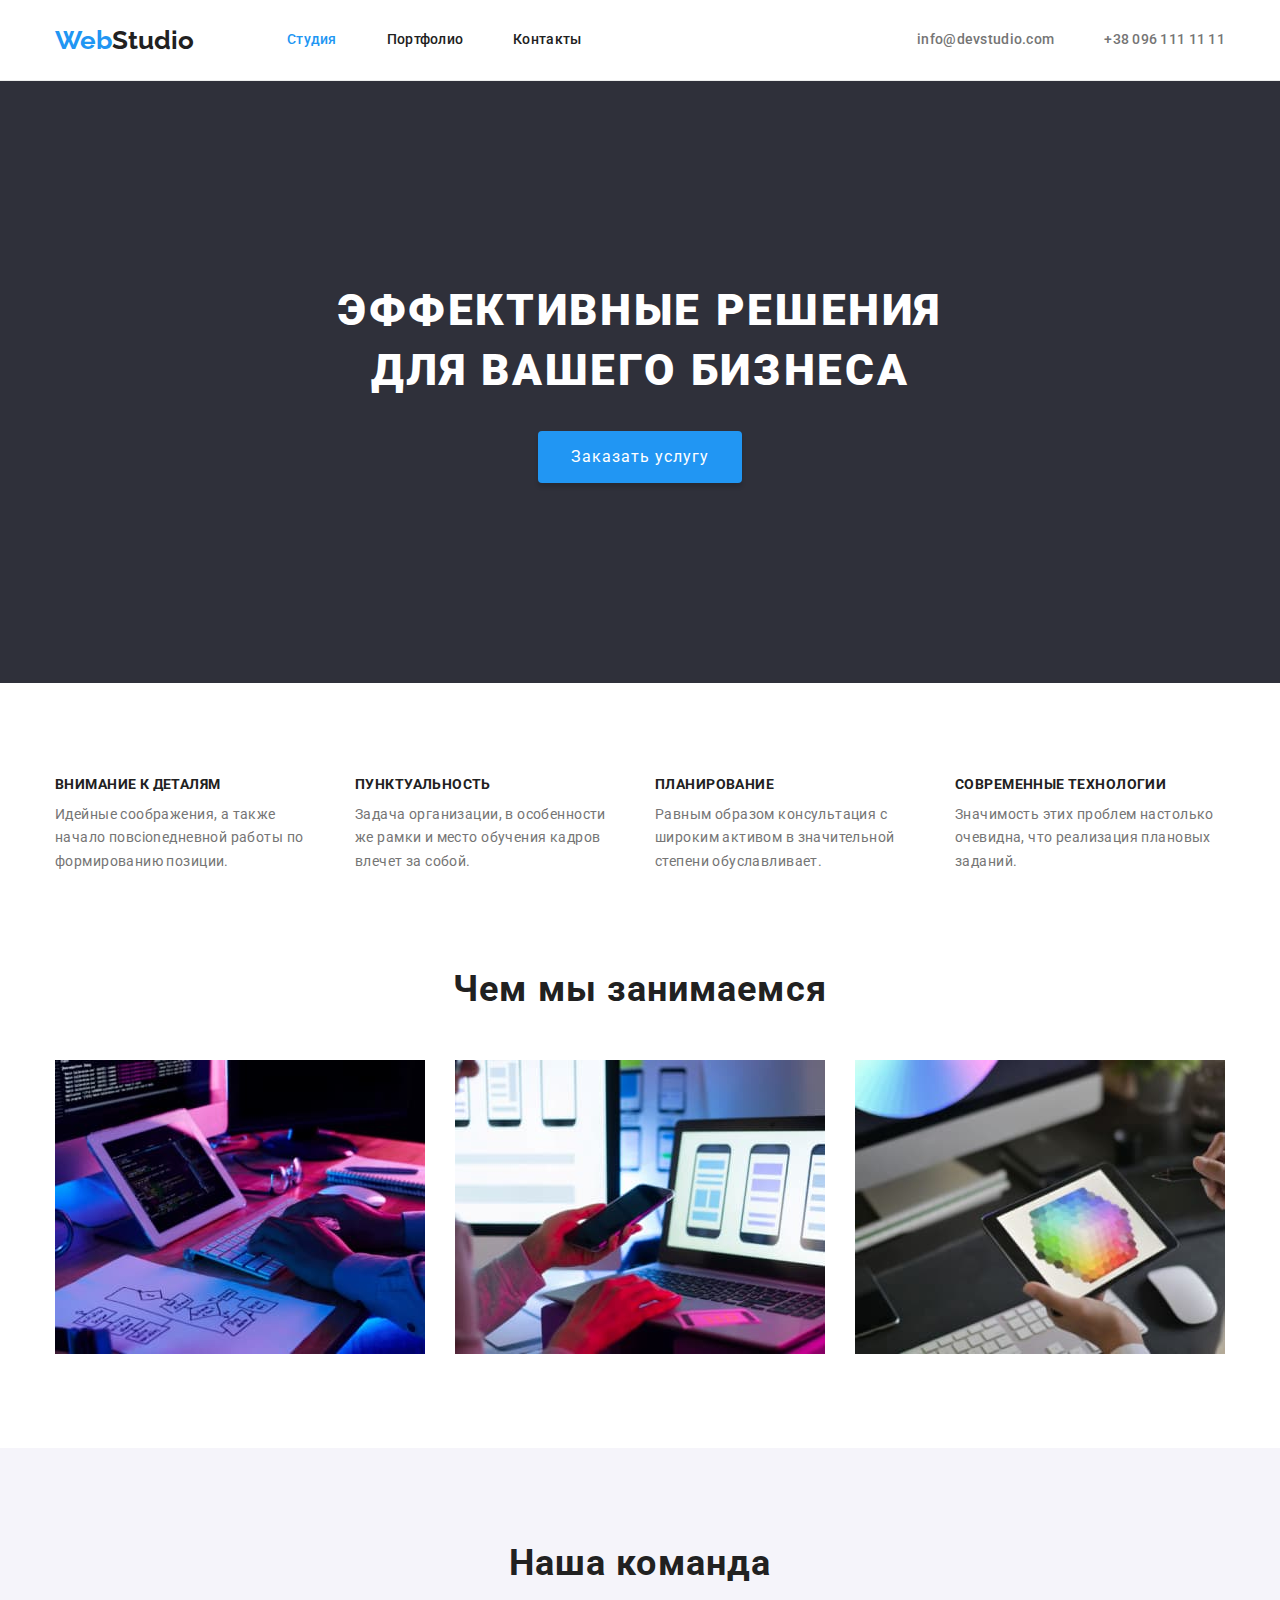
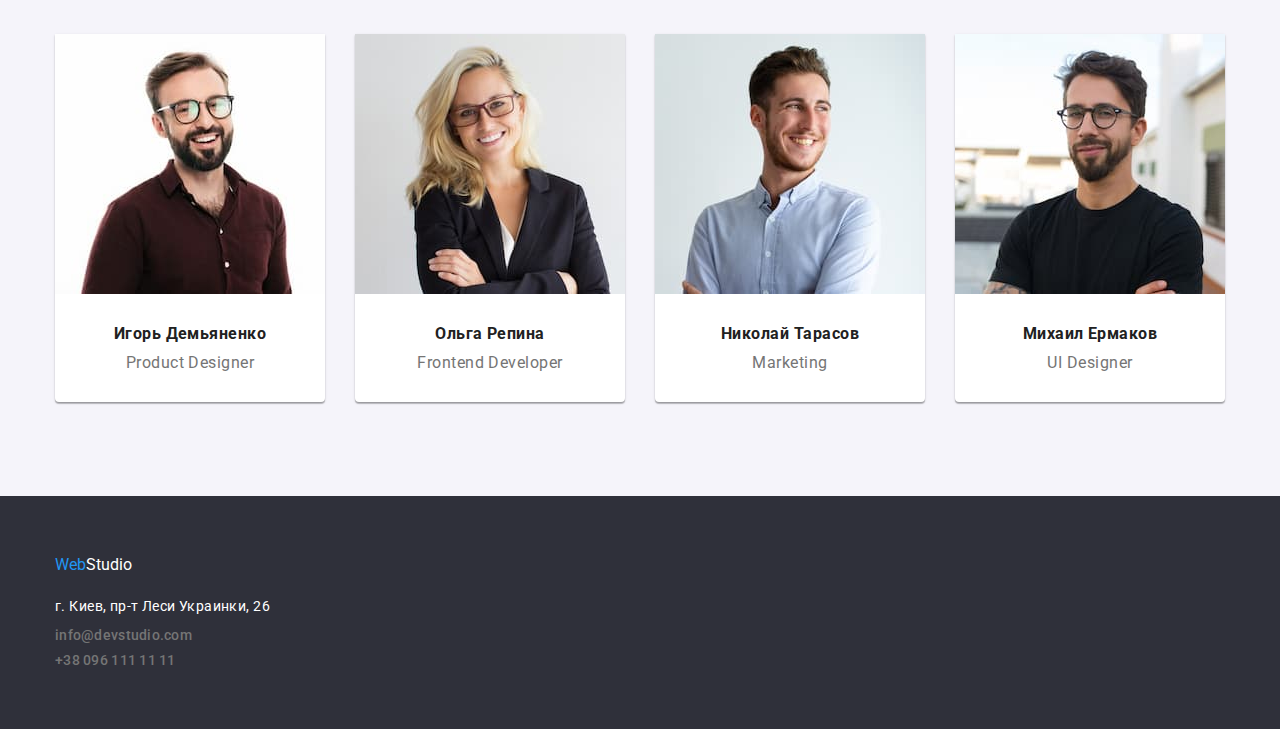
==== commit f99bd864: "3.5" ====
--- a/index.html
+++ b/index.html
@@ -44,14 +44,15 @@
     <main>
         <!--Hero-->
         <section class="hero">
-            <h1 class="hero-title">Эффективные решения для вашего бизнеса</h1>
-            <button type="button" class="hero-button">Заказать услугу</button>
-                        
+            <div class="container">
+                <h1 class="hero-title">Эффективные решения для вашего бизнеса</h1>
+                <button type="button" class="hero-button">Заказать услугу</button>
+            </div>                        
         </section>
        <!--Особенносьти-->
         <section class="section">
-            <h2 class="visually-hidden">Особенносьти</h2>
             <div class="container">
+                <h2 class="visually-hidden">Особенносьти</h2>
                 <ul class="features-list list">
                     <li class="features-item">
                         <h3 class="features-title">Внимание к деталям</h3>
@@ -73,19 +74,21 @@
             </div>        
         </section>
         <!--Чем мы занимаемся--> 
-        <section class="section container">
-            <h2 class="section-title">Чем мы занимаемся</h2>
-            <ul class="work-list list">
-                <li class="work-item">
-                    <img src="./images/img1.jpg" alt="foto" width="370px" />
-                </li>
-                <li class="work-item">
-                    <img src="./images/img2.jpg" alt="foto" width="370px" />
-                </li>
-                <li class="work-item">
-                    <img src="./images/img3.jpg" alt="foto" width="370px" />
-                </li>
-            </ul>
+        <section class="section work">
+            <div class="container">
+                <h2 class="section-title">Чем мы занимаемся</h2>
+                <ul class="work-list list">
+                    <li class="work-item">
+                        <img src="./images/img1.jpg" alt="foto" width="370px" />
+                    </li>
+                    <li class="work-item">
+                        <img src="./images/img2.jpg" alt="foto" width="370px" />
+                    </li>
+                    <li class="work-item">
+                        <img src="./images/img3.jpg" alt="foto" width="370px" />
+                    </li>
+                </ul>
+            </div>            
        </section>
         <!--Наша команда-->
         <section class="section team">
--- a/css/style.css
+++ b/css/style.css
@@ -225,6 +225,10 @@
 
 /* ----------Чем мы занимаемся---------- */
 
+.work {
+  padding-bottom: 94px;
+}
+
 .section-title {
   margin-top: 0;
   margin-bottom: 50px;
@@ -247,16 +251,16 @@
 /* ----------Наша команда---------- */
 
 .team {
-  margin-top: 94px;
+  padding-bottom: 94px;
   background: #f5f4fa;
 }
 
 .team-list {
   display: flex;
-  padding-bottom: 94px;
 }
 
 .team-item {
+  background: #ffffff;
   box-shadow: 0px 1px 3px rgba(0, 0, 0, 0.12), 0px 1px 1px rgba(0, 0, 0, 0.14),
     0px 2px 1px rgba(0, 0, 0, 0.2);
   border-radius: 0px 0px 4px 4px;
@@ -267,8 +271,8 @@
 }
 
 .team-title {
-  margin-top: 30px;
-  margin-bottom: 0;
+  margin: 0;
+  padding-top: 30px;
   font-size: 16px;
   line-height: 1.19;
   text-align: center;
@@ -305,6 +309,7 @@
 .footer-logo {
   display: block;
   margin-bottom: 20px;
+  color: var(--accent-color);
 }
 
 .info-link {
@@ -381,7 +386,6 @@
   margin-bottom: 30px;
 
   background: #ffffff;
-  border: 1px solid #eeeeee;
 }
 
 .direction-item:nth-child(3n) {
@@ -394,6 +398,9 @@
 
 .direction-title {
   padding: 20px 24px;
+  border-bottom: 1px solid #eeeeee;
+  border-left: 1px solid #eeeeee;
+  border-right: 1px solid #eeeeee;
 }
 
 .direction-name {
